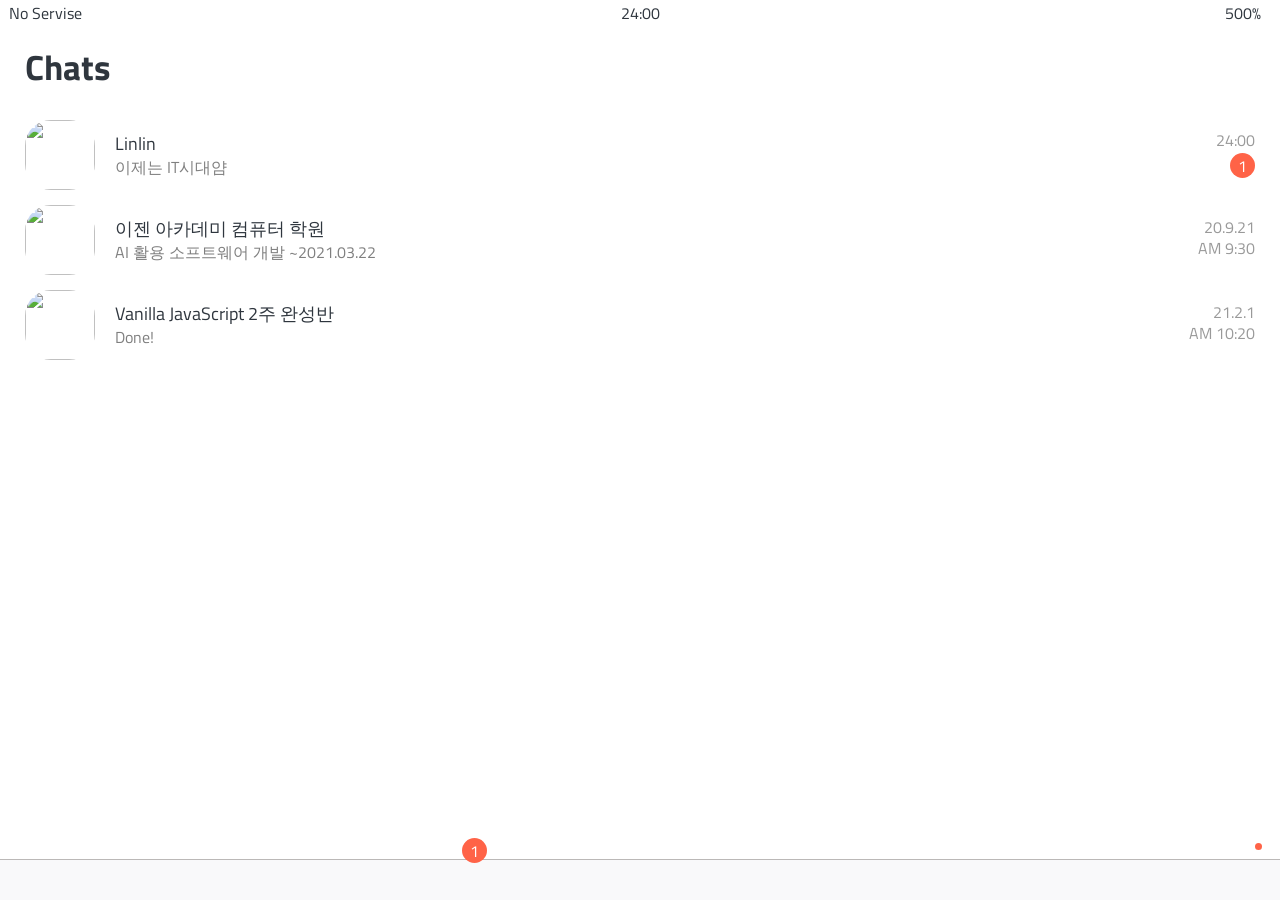
==== chats.html @ 4062379e "image resizing" ====
<!DOCTYPE html>
<html lang="en">
  <head>
    <link rel="stylesheet" href="css/styles.css" />
    <meta charset="UTF-8" />
    <meta name="viewport" content="width=device-width, initial-scale=1.0" />
    <title>Chats - Kokoa Clone</title>
  </head>

  <body>
    <div class="status-bar">
      <div class="status-bar__column">
        <span>No Servise</span>
        <i class="fas fa-wifi"></i>
      </div>
      <div class="status-bar__column">
        <span>24:00</span>
      </div>
      <div class="status-bar__column">
        <span>500%</span>
        <i class="fas fa-battery-full fa-1x"></i>
        <i class="fas fa-bolt"></i>
      </div>
    </div>

    <header class="screen-header">
      <h1 class="screen-header__title">Chats</h1>
      <div class="screen-header__icons">
        <span><i class="fas fa-search fa-2x"></i></span>
        <span><i class="far fa-comment-dots fa-2x"></i></span>
        <span><i class="fas fa-music fa-2x"></i></span>
        <span
          ><a href="setting.html">
            <i class="fas fa-cog fa-2x"></i>
          </a>
        </span>
      </div>
    </header>

    <main class="friends-screen">
      <!--user-component__user-->
      <div class="user-component">
        <div class="user-component__column">
          <img
            src="https://github.com/banksu/fastportfolio/blob/main/images/myface/linlin_insta.jpg?raw=true"
            class="user-component__avatar"
          />
          <div class="user-component__text">
            <h4
              class="user-component__title user-component__title--not-bold user-component__title__chats-screen"
            >
              Linlin
            </h4>
            <h6 class="user-component__subtitle">이제는 IT시대얌</h6>
          </div>
        </div>
        <div class="user-component__column">
          <span class="user-component__time">24:00</span>
          <div class="badge">1</div>
        </div>
      </div>
      <!--user-component__user2-->
      <div class="user-component">
        <div class="user-component__column">
          <img
            src="https://github.com/banksu/fastportfolio/blob/main/images/channels/unnamed.jpg?raw=true"
            class="user-component__avatar"
          />
          <div class="user-component__text">
            <h4
              class="user-component__title user-component__title--not-bold user-component__title__chats-screen"
            >
              이젠 아카데미 컴퓨터 학원
            </h4>
            <h6 class="user-component__subtitle">
              AI 활용 소프트웨어 개발 ~2021.03.22
            </h6>
          </div>
        </div>
        <div class="user-component__column">
          <span class="user-component__time">20.9.21</span>
          <span class="user-component__time">AM 9:30</span>
        </div>
      </div>
      <!--user-component__user2-->
      <div class="user-component">
        <div class="user-component__column">
          <img
            src="https://github.com/banksu/fastportfolio/blob/main/images/channels/unnamed%20(1).jpg?raw=true"
            class="user-component__avatar"
          />
          <div class="user-component__text">
            <h4
              class="user-component__title user-component__title--not-bold user-component__title__chats-screen"
            >
              Vanilla JavaScript 2주 완성반
            </h4>
            <h6 class="user-component__subtitle">Done!</h6>
          </div>
        </div>
        <div class="user-component__column">
          <span class="user-component__time">21.2.1</span>
          <span class="user-component__time">AM 10:20</span>
        </div>
      </div>
    </main>

    <nav class="nav">
      <ul class="nav__list">
        <li class="nav__btn">
          <a class="nav__link" href="index.html">
            <i class="far fa-user fa-2x"></i>
          </a>
        </li>
        <li class="nav__btn">
          <a class="nav__link" href="chats.html">
            <span class="nav__notification badge">1</span>
            <i class="fas fa-comment fa-2x"></i>
          </a>
        </li>
        <li class="nav__btn">
          <a class="nav__link" href="find.html">
            <i class="fas fa-search fa-2x"></i>
          </a>
        </li>
        <li class="nav__btn">
          <a class="nav__link" href="more.html">
            <box class="nav__point"></box>
            <i class="fas fa-ellipsis-h fa-2x"></i>
          </a>
        </li>
      </ul>
    </nav>

    <script
      src="https://kit.fontawesome.com/51499f1680.js"
      crossorigin="anonymous"
    ></script>
  </body>
</html>
---- css/styles.css ----
@import url("https://fonts.googleapis.com/css2?family=Titillium+Web:ital,wght@0,400;1,200&display=swap");
@import "reset.css";
@import "variables.css";

/*Components*/
@import "components/status-bar.css";
@import "components/nav-bar.css";
@import "components/screen-header.css";
@import "components/user-component.css";
@import "components/badge.css";
@import "components/content-box.css";
@import "components/icon-raw.css";
@import "components/setting-title.css";

/*Screens*/
@import "screens/login.css";
@import "screens/friends.css";
@import "screens/find.css";
@import "screens/more.css";
@import "screens/chat-screen.css";
body {
  color: #2f363e;
  font-family: "Titillium Web", sans-serif;
}

.main-screen {
  padding: 0px var(--horizontal-space);
  margin-bottom: 80px;
}

main {
  margin-bottom: 100px;
}

::-webkit-scrollbar {
  display: none;
}
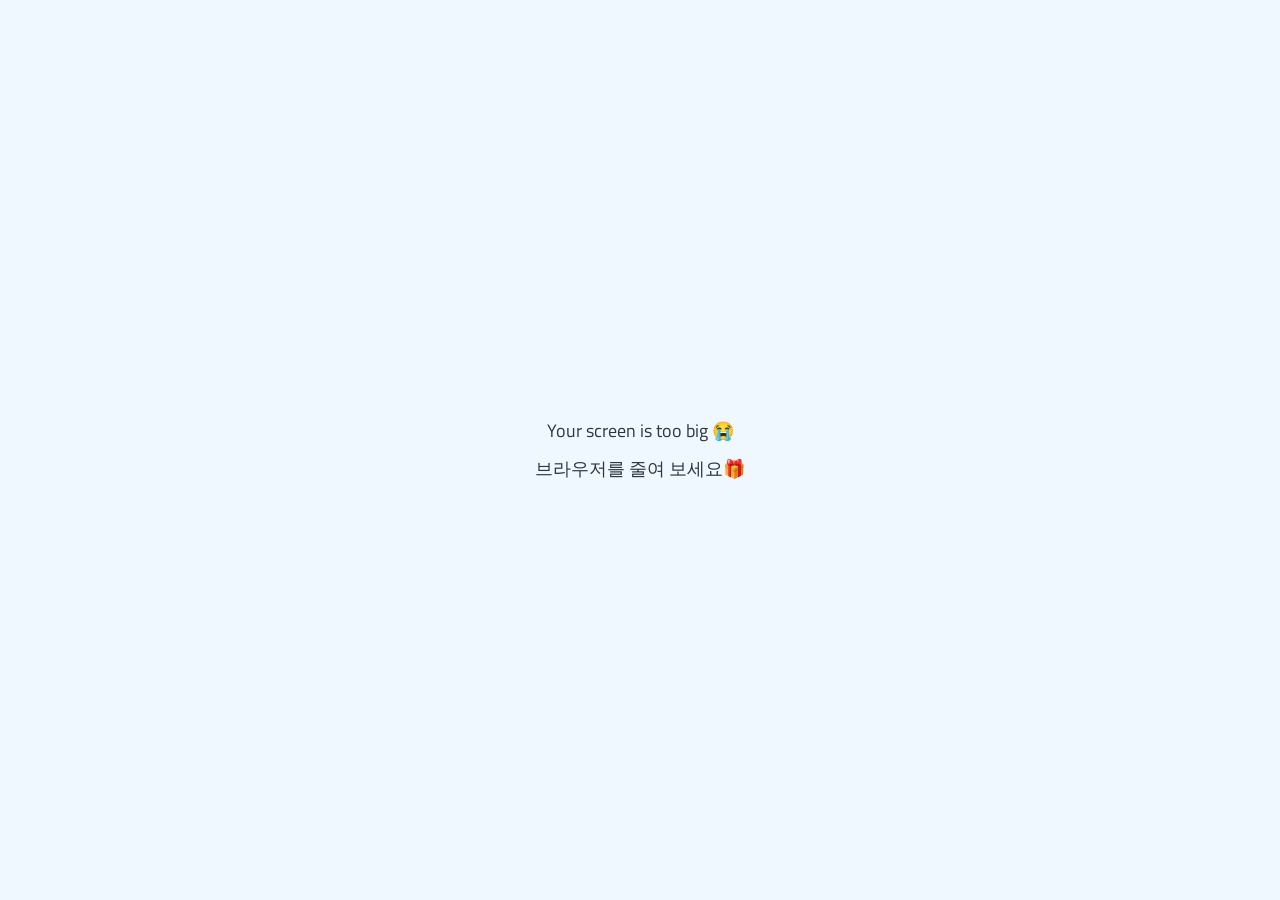
==== commit 945ef0bd: "done (without expo publish)" ====
--- a/chats.html
+++ b/chats.html
@@ -4,13 +4,13 @@
     <link rel="stylesheet" href="css/styles.css" />
     <meta charset="UTF-8" />
     <meta name="viewport" content="width=device-width, initial-scale=1.0" />
-    <title>Chats - Kokoa Clone</title>
+    <title>Chats</title>
   </head>
 
   <body>
     <div class="status-bar">
       <div class="status-bar__column">
-        <span>No Servise</span>
+        <span>Servise Not Yet</span>
         <i class="fas fa-wifi"></i>
       </div>
       <div class="status-bar__column">
@@ -131,7 +131,10 @@
         </li>
       </ul>
     </nav>
-
+    <div id="no_mobile">
+      <span>Your screen is too big 😭</span>
+      <span>브라우저를 줄여 보세요🎁</span>
+    </div>
     <script
       src="https://kit.fontawesome.com/51499f1680.js"
       crossorigin="anonymous"
--- a/css/styles.css
+++ b/css/styles.css
@@ -11,6 +11,7 @@
 @import "components/content-box.css";
 @import "components/icon-raw.css";
 @import "components/setting-title.css";
+@import "components/no-mobile.css";
 
 /*Screens*/
 @import "screens/login.css";
